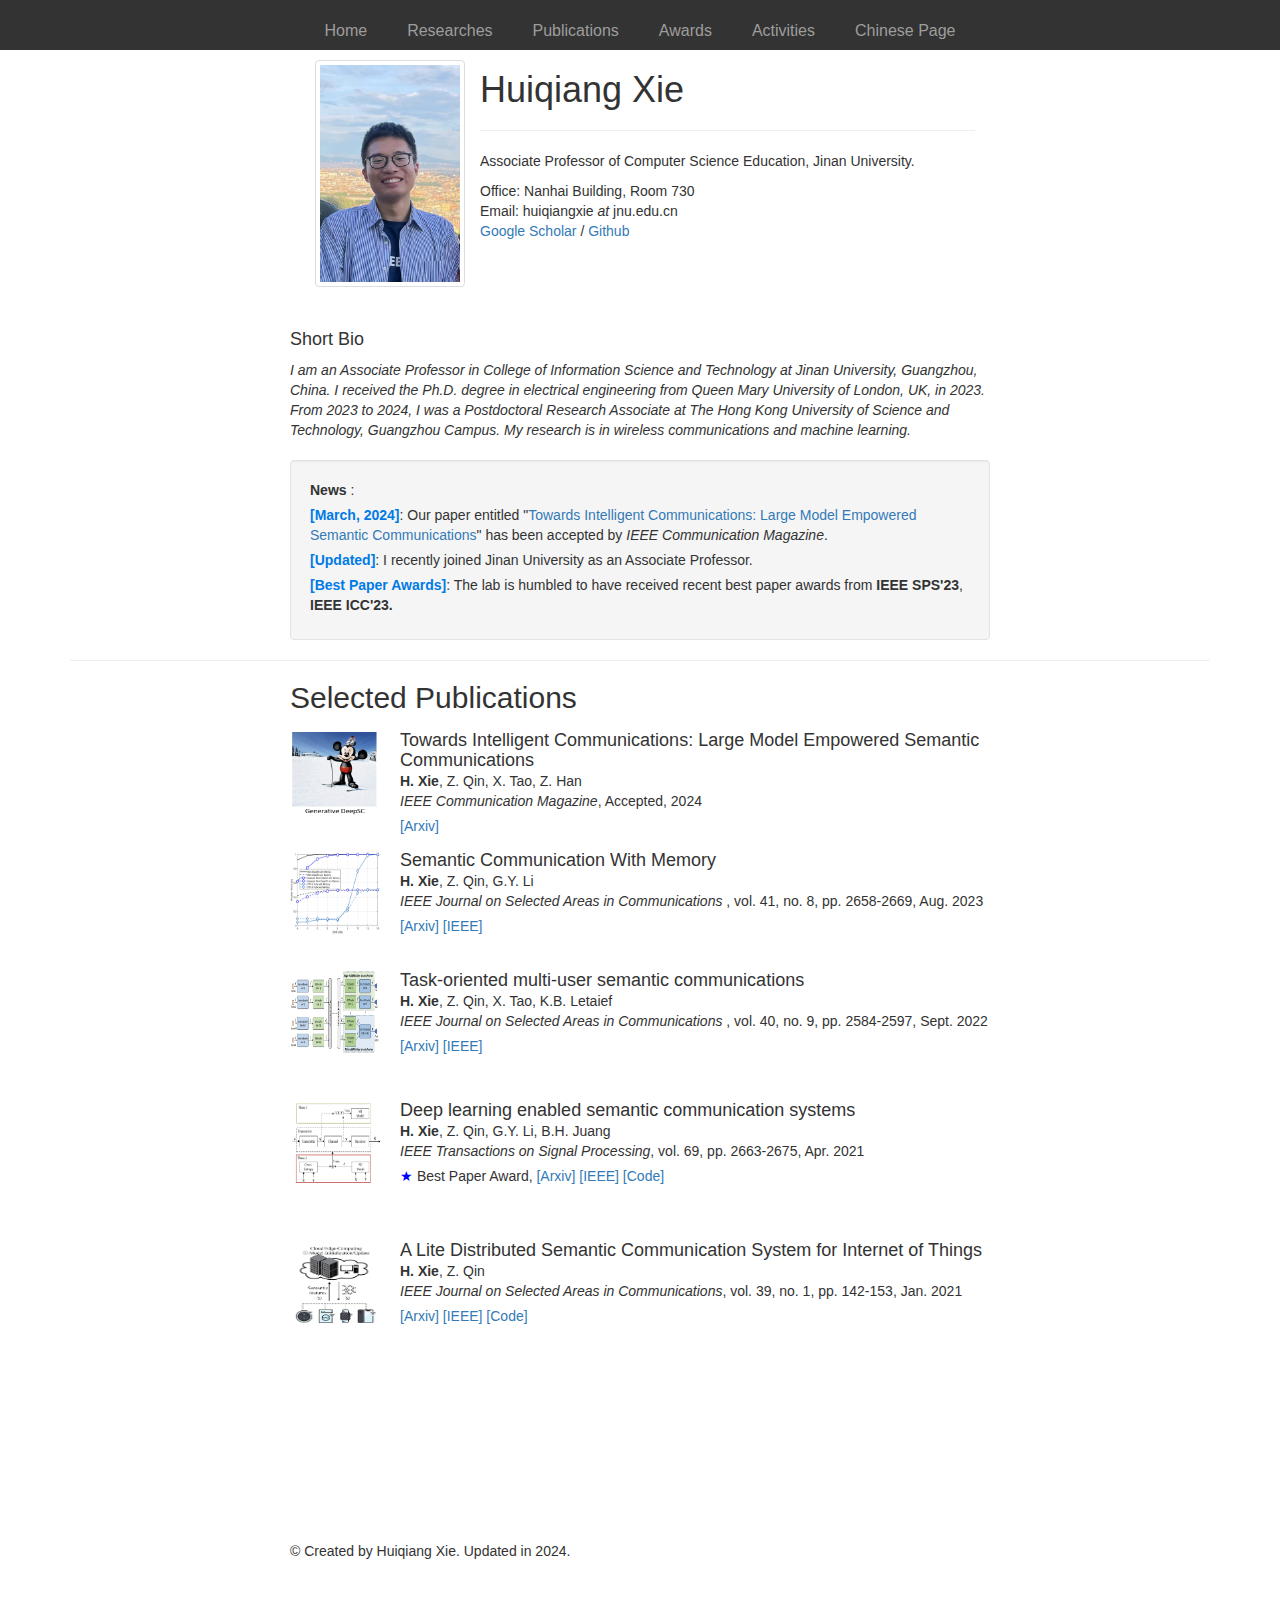
==== index.html @ 8deadef2 "personal pages" ====
<!doctype html>
<html class="no-js" lang="">

<head>
  <meta charset="utf-8">
  <meta name="viewport" content="width=device-width, initial-scale=1">
  <title>Huiqiang Xie</title>

  <link rel="stylesheet" href="css/style.css">
<!--  <link rel="stylesheet" href="css/style2.css">-->
  <link rel="stylesheet" href="plugins/bootstrap-custom/css/bootstrap.min.css">

  <script src="plugins/jquery.min.js"></script>
  <script src="plugins/moment.min.js"></script>
  <script src="plugins/bootstrap-custom/js/bootstrap.min.js"></script>
  <script src="plugins/ace/ace.js" type="text/javascript"></script>


  <meta name="description" content="">

  <meta property="og:title" content="">
  <meta property="og:type" content="">
  <meta property="og:url" content="">
  <meta property="og:image" content="">

  <link rel="icon" href="/favicon.ico" sizes="any">
  <link rel="icon" href="/icon.svg" type="image/svg+xml">
  <link rel="apple-touch-icon" href="icon.png">

  <link rel="manifest" href="site.webmanifest">
  <meta name="theme-color" content="#fafafa">
</head>



<body>

  <!--  Design the navigator bar-->
  <div class="nav">
    <ul class="navlist">
      <li class="btli"><a href="index.html">Home</a></li>
      <li class="btli"><a href="research.html">Researches</a></li>
      <li class="btli"><a href="publications.html">Publications</a></li>
      <li class="btli"><a href="awards.html">Awards</a></li>
      <li class="btli"><a href="activities.html">Activities</a></li>
<!--      <li class="btli"><a href="resources.html">Resources</a></li>-->
      <li class="btli"><a href="https://faculty.jnu.edu.cn/xxkxjsxy/xhq/list.htm">Chinese Page</a></li>
    </ul>
  </div>

<!--  put the photo and contact information-->
<div class="container" id="inner">
  <div class="mt-6">

        <div class="col-xs-6 col-sm-3">
          <a class="thumbnail profilePicture"> <img src="images/people/hqxie.jpg" > </a>
      	</div>

        <div class="col-xs-12 col-sm-9">
          <h1>Huiqiang Xie </h1>
          <p>
            <hr/>
          </p>
          <p>
            Associate Professor of Computer Science Education, Jinan University. <br/>
<!--            PhD advised by <a href = "http://geometry.stanford.edu/member/guibas/">Zhijin Qin</a> and <a href = "http://robotics.stanford.edu/users/sahami/bio.html">Mehran Sahami</a>.-->
          </p>

          <p>
             Office: Nanhai Building, Room 730 <br/>
             Email: huiqiangxie <i>at</i> jnu.edu.cn <br/>
            <a href="https://scholar.google.co.uk/citations?user=TPWdEcEAAAAJ&hl=en">Google Scholar</a> /
            <a href="https://github.com/HQXie0910">Github</a>
            <br/>
<!--            <a href="https://piechlab.stanford.edu/">The Piech Lab</a>-->
          </p>
        </div>
  </div>

  <div class="mt-6", style="margin-top: -30px">
    <h4>Short Bio</h4>
    <p>
    <em>
      I am an Associate Professor in College of Information Science and Technology at Jinan University, Guangzhou, China.
      I received the Ph.D. degree in electrical engineering from Queen Mary University of London, UK, in 2023.
      From 2023 to 2024, I was a Postdoctoral Research Associate at The Hong Kong University of Science and Technology, Guangzhou Campus.
      My research is in wireless communications and machine learning.
    </em>
    </p>
  </div>

  <div class="well", style="margin-top: -170px">
          <div style="margin-bottom:5px"><b>News</b> :
          </div>
          <!-- <div style="margin-bottom:5px"><b class="newsTitle">Grading Open-Ended Midterms</b>: Our work to rubric-grade novel open-ended exams was covered in the New York Times. See the <a href="http://ai.stanford.edu/blog/prototransformer/">HAI blog</a>.</div> -->
          <div style="margin-bottom:5px"><b class="newsTitle">[March, 2024]</b>:
              Our paper entitled "<a href="https://arxiv.org/abs/2402.13073">Towards Intelligent Communications: Large Model Empowered Semantic Communications</a>"
            has been accepted by <i>IEEE Communication Magazine</i>.

            </div>

          <div style="margin-bottom:5px"><b class="newsTitle">[Updated]</b>:
              I recently joined Jinan University as an Associate Professor.

            </div>

            <!-- <div style="margin-bottom:5px"><b class="newsTitle">AI Visual Acuity Test</b>: Our new <a href="https://myeyes.ai/">AI based algorithm</a> for precisely measuring vision was covered in <a href="https://www.sciencemag.org/news/2020/06/eye-robot-artificial-intelligence-dramatically-improves-accuracy-classic-eye-exam">Science Magazine</a> and <a href="https://www.thelancet.com/journals/lancet/article/PIIS0140-6736(21)02149-8/fulltext">the Lancet</a> [<a href="https://arxiv.org/pdf/1906.01811.pdf">paper</a>].</div> -->
            <!-- <div style="margin-bottom:5px"><b class="newsTitle">HAI Hoffman-Yee grant</b>: A group of CS and Education professors were recently awarded an HAI Hoffman-Yee grant and won a renewal.</div> -->
            <div style="margin-bottom:5px"><b class="newsTitle">[Best Paper Awards]</b>:
              The lab is humbled to have received recent best paper awards from
              <b> IEEE SPS'23</b>,
              <b>IEEE ICC'23. </b>
            </div>

<!--          <div style="margin-bottom:5px"><b class="newsTitle">To Prospective Students</b>:-->
<!--              I’m always looking for self-motivated students who want to pursue a Master degree in Electronic Engineering and Computer science. If you are with a solid background in wireless communications/computer science and a strong grounding in mathematical skills, please drop me an email with your CV and trans.-->
<!--            </div>-->


</div>

  <hr/>
  <div class="row">
    <div class="mt-6", style="margin-top: -20px">
      <h2>Selected Publications </h2>
    </div>
  </div>

  <div class="mt-6", style="margin-top: -250px">
  	<div class="" >
      <div class="mt-7">
        <a class="pull-left hexagonContainer">
        <img class="paperPicture"   src="images/papers/gen-deepsc.png"> </a>
      </div>

      <div class="media-body paperBody" style="height:100px">
        <h4 class="media-heading" style="margin-bottom:0px">Towards Intelligent Communications: Large Model Empowered Semantic Communications
        </h4>
        <p style="margin-bottom:0px">
          <b> H. Xie</b>, Z. Qin, X. Tao, Z. Han
        </p>

        <p >
          <i>IEEE Communication Magazine</i>, Accepted, 2024
        </p>

        <p style="margin-top: -5px">
          <a href="https://arxiv.org/abs/2402.13073">[Arxiv]</a>
<!--          <a href="https://ieeexplore.ieee.org/abstract/document/10159023">[IEEE]</a>-->
<!--          <a href="">[Cite]</a>-->
<!--          <a href="">[Code]</a>-->
        </p>

      </div>
	</div>
  </div>

<div class="mt-6", style="margin-top: -180px">
  	<div class="" >
  	  <div class="mt-7">
        <a class="pull-left hexagonContainer">
        <img class="paperPicture"   src="images/papers/m-deepsc.png"> </a>
      </div>

      <div class="media-body paperBody" style="height:100px">
        <h4 class="media-heading" style="margin-bottom:0px">Semantic Communication With Memory
        </h4>
        <p style="margin-bottom:0px">
          <b> H. Xie</b>, Z. Qin, G.Y. Li
        </p>

        <p >
          <i>IEEE Journal on Selected Areas in Communications </i>, vol. 41, no. 8, pp. 2658-2669, Aug. 2023
        </p>

        <p style="margin-top: -5px">
          <a href="https://arxiv.org/abs/2303.12335">[Arxiv]</a>
          <a href="https://ieeexplore.ieee.org/abstract/document/10159023">[IEEE]</a>
<!--          <a href="">[Cite]</a>-->
<!--          <a href="">[Code]</a>-->
        </p>

      </div>
	</div>
  </div>

    <div class="mt-6", style="margin-top: -180px">
  	<div class="" >
  	  <div class="mt-7">
        <a class="pull-left hexagonContainer">
        <img class="paperPicture"   src="images/papers/mu-deepsc.png"> </a>
      </div>

      <div class="media-body paperBody" style="height:100px">
        <h4 class="media-heading" style="margin-bottom:0px">Task-oriented multi-user semantic communications
        </h4>
        <p style="margin-bottom:0px">
          <b> H. Xie</b>, Z. Qin, X. Tao, K.B. Letaief
        </p>

        <p >
          <i>IEEE Journal on Selected Areas in Communications </i>, vol. 40, no. 9, pp. 2584-2597, Sept. 2022
        </p>

        <p style="margin-top: -5px">
          <a href="https://arxiv.org/abs/2112.10255">[Arxiv]</a>
          <a href="https://ieeexplore.ieee.org/abstract/document/9830752">[IEEE]</a>
<!--          <a href="">[Cite]</a>-->
<!--          <a href="">[Code]</a>-->
        </p>

      </div>
	</div>
  </div>

    <div class="mt-6", style="margin-top: -170px">
  	<div class="" >
  	  <div class="mt-7">
        <a class="pull-left hexagonContainer">
        <img class="paperPicture"   src="images/papers/deepsc.png"> </a>
      </div>
      <div class="media-body paperBody" style="height:100px">
        <h4 class="media-heading" style="margin-bottom:0px">Deep learning enabled semantic communication systems
        </h4>
        <p style="margin-bottom:0px">
          <b> H. Xie</b>, Z. Qin, G.Y. Li, B.H. Juang
        </p>

        <p >
          <i>IEEE Transactions on Signal Processing</i>, vol. 69, pp. 2663-2675, Apr. 2021
        </p>

        <p style="margin-top: -5px">
          <span style="color:blue">&#9733;</span> Best Paper Award,
          <a href="https://arxiv.org/abs/2006.10685">[Arxiv]</a>
          <a href="https://ieeexplore.ieee.org/abstract/document/9398576">[IEEE]</a>
<!--          <a href="">[Cite]</a>-->
          <a href="https://github.com/HQXie0910/The-implementations-of-DeepSC">[Code]</a>
        </p>

      </div>
	</div>
  </div>

      <div class="mt-6", style="margin-top: -160px">
  	<div class="" >
  	  <div class="mt-7">
        <a class="pull-left hexagonContainer">
        <img class="paperPicture"   src="images/papers/l-deepsc.png"> </a>
      </div>
      <div class="media-body paperBody" style="height:100px">
        <h4 class="media-heading" style="margin-bottom:0px">A Lite Distributed Semantic Communication System for Internet of Things
        </h4>
        <p style="margin-bottom:0px">
          <b> H. Xie</b>, Z. Qin
        </p>

        <p >
          <i>IEEE Journal on Selected Areas in Communications</i>, vol. 39, no. 1, pp. 142-153, Jan. 2021
        </p>

        <p style="margin-top: -5px">
<!--          <span style="color:blue">&#9733;</span> Best Paper Award,-->
          <a href="https://arxiv.org/abs/2007.11095">[Arxiv]</a>
          <a href="https://ieeexplore.ieee.org/abstract/document/9252948">[IEEE]</a>
<!--          <a href="">[Cite]</a>-->
          <a href="https://github.com/HQXie0910/Lite-DeepSC">[Code]</a>
        </p>

      </div>
	</div>
  </div>




</div>


<div class="row">
	<div class="mt-6">

		<div class="footer">
			<p class="pull-left">
				&copy; Created by Huiqiang Xie. Updated in 2024.
			</p>
		</div>
	</div>
</div>
  <!-- Add your site or application content here -->
<!--  <p>Hello world! This is HTML5 Boilerplate.</p>-->
  <script src="js/app.js"></script>

</body>

</html>
---- css/style.css ----
/*! HTML5 Boilerplate v9.0.0-RC1 | MIT License | https://html5boilerplate.com/ */

/* main.css 3.0.0 | MIT License | https://github.com/h5bp/main.css#readme */
/*
 * What follows is the result of much research on cross-browser styling.
 * Credit left inline and big thanks to Nicolas Gallagher, Jonathan Neal,
 * Kroc Camen, and the H5BP dev community and team.
 */

/* ==========================================================================
   Base styles: opinionated defaults
   ========================================================================== */

html {
  color: #222;
  font-size: 1em;
  line-height: 1.4;
}

/*
 * Remove text-shadow in selection highlight:
 * https://twitter.com/miketaylr/status/12228805301
 *
 * Customize the background color to match your design.
 */

::-moz-selection {
  background: #b3d4fc;
  text-shadow: none;
}

::selection {
  background: #b3d4fc;
  text-shadow: none;
}

/*
 * A better looking default horizontal rule
 */

hr {
  display: block;
  height: 1px;
  border: 0;
  border-top: 1px solid #ccc;
  margin: 1em 0;
  padding: 0;
}

/*
 * Remove the gap between audio, canvas, iframes,
 * images, videos and the bottom of their containers:
 * https://github.com/h5bp/html5-boilerplate/issues/440
 */

audio,
canvas,
iframe,
img,
svg,
video {
  vertical-align: middle;
}

/*
 * Remove default fieldset styles.
 */

fieldset {
  border: 0;
  margin: 0;
  padding: 0;
}

/*
 * Allow only vertical resizing of textareas.
 */

textarea {
  resize: vertical;
}

/* ==========================================================================
   Author's custom styles
   ========================================================================== */

/* ==========================================================================
   Helper classes
   ========================================================================== */

/*
 * Hide visually and from screen readers
 */

.hidden,
[hidden] {
  display: none !important;
}

/*
 * Hide only visually, but have it available for screen readers:
 * https://snook.ca/archives/html_and_css/hiding-content-for-accessibility
 *
 * 1. For long content, line feeds are not interpreted as spaces and small width
 *    causes content to wrap 1 word per line:
 *    https://medium.com/@jessebeach/beware-smushed-off-screen-accessible-text-5952a4c2cbfe
 */

.visually-hidden {
  border: 0;
  clip: rect(0, 0, 0, 0);
  height: 1px;
  margin: -1px;
  overflow: hidden;
  padding: 0;
  position: absolute;
  white-space: nowrap;
  width: 1px;
  /* 1 */
}

/*
 * Extends the .visually-hidden class to allow the element
 * to be focusable when navigated to via the keyboard:
 * https://www.drupal.org/node/897638
 */

.visually-hidden.focusable:active,
.visually-hidden.focusable:focus {
  clip: auto;
  height: auto;
  margin: 0;
  overflow: visible;
  position: static;
  white-space: inherit;
  width: auto;
}

/*
 * Hide visually and from screen readers, but maintain layout
 */

.invisible {
  visibility: hidden;
}

/*
 * Clearfix: contain floats
 *
 * The use of `table` rather than `block` is only necessary if using
 * `::before` to contain the top-margins of child elements.
 */

.clearfix::before,
.clearfix::after {
  content: "";
  display: table;
}

.clearfix::after {
  clear: both;
}

/* ==========================================================================
   EXAMPLE Media Queries for Responsive Design.
   These examples override the primary ('mobile first') styles.
   Modify as content requires.
   ========================================================================== */

@media only screen and (min-width: 35em) {
  /* Style adjustments for viewports that meet the condition */
}

@media print,
  (-webkit-min-device-pixel-ratio: 1.25),
  (min-resolution: 1.25dppx),
  (min-resolution: 120dpi) {
  /* Style adjustments for high resolution devices */
}

/* ==========================================================================
   Print styles.
   Inlined to avoid the additional HTTP request:
   https://www.phpied.com/delay-loading-your-print-css/
   ========================================================================== */

@media print {
  *,
  *::before,
  *::after {
    background: #fff !important;
    color: #000 !important;
    /* Black prints faster */
    box-shadow: none !important;
    text-shadow: none !important;
  }

  a,
  a:visited {
    text-decoration: underline;
  }

  a[href]::after {
    content: " (" attr(href) ")";
  }

  abbr[title]::after {
    content: " (" attr(title) ")";
  }

  /*
   * Don't show links that are fragment identifiers,
   * or use the `javascript:` pseudo protocol
   */
  a[href^="#"]::after,
  a[href^="javascript:"]::after {
    content: "";
  }

  pre {
    white-space: pre-wrap !important;
  }

  pre,
  blockquote {
    border: 1px solid #999;
    page-break-inside: avoid;
  }

  tr,
  img {
    page-break-inside: avoid;
  }

  p,
  h2,
  h3 {
    orphans: 3;
    widows: 3;
  }

  h2,
  h3 {
    page-break-after: avoid;
  }
}


.nav{
  height: 50px;
  background: #333333;
  /*box-shadow: 0 1px 2px #5e5e5e;*/
  text-align:center;
}
*{
  margin: 0;
  padding: 0;
  text-decoration: none;
  list-style: none;
}

.btli{
  font-size: medium;
  float: left;
  /*width: 100px;*/
  margin: 20px;
  /*padding-left: 100px;*/
  /*padding-top: 14px;*/
  /*line-height: 40px;*/
  position: relative;
  /*text-align: center;*/
}

.navlist{
  display:inline-block;
}

/*set the color for herlink*/
.navlist a{
  color: #9d9d9d;
  border-radius: 6px;
  text-align: center;
}

.navlist a:hover{
  color: #ffffff;
  background-color: transparent;
  text-decoration: none;
}

/*.ysa{*/
/*  margin-top: 10px;*/
/*  width: 500px;*/
/*  height: 200px;*/
/*  border: 1px solid #cccccc;*/
/*  margin-left: auto;*/
/*  margin-right: auto;*/
/*}*/
/*!*.col-xs-6{*!*/
/*!*  float: left;*!*/
/*!*  width: 50px;*!*/
/*!*  height: 200px;*!*/
/*!*  !*background: #333333;*!*!*/
/*!*}*!*/

/*.col-xs-8{*/
/*  float: left;*/
/*  width: 450px;*/
/*  height: 200px;*/
/*}*/


/*.col-xs-6 {*/
/*    width: 50%;*/
/*    position: relative;*/
/*    min-height: 1px;*/
/*    padding-right: 15px;*/
/*    padding-left: 15px;*/
/*    float: left*/
/*}*/

/*.col-sm-9 {*/
/*    width: 75%;*/
/*    position: relative;*/
/*    min-height: 1px;*/
/*    padding-right: 15px;*/
/*    padding-left: 15px;*/
/*    float:left*/
/*    }*/

/*.col-xs-12 {*/
/*    width: 100%;*/
/*    position: relative;*/
/*    min-height: 1px;*/
/*    padding-right: 15px;*/
/*    padding-left: 15px;*/
/*    float:left*/
/*}*/
.profilePicture{
  width:150px;
	margin-bottom:0px !important;
	margin-top:10px;
  margin-left: 10px;
}

.paperPicture{
  width: 90px;
  height: 85px;
	margin-bottom:0px !important;
	margin-top:0px;
  margin-left: 0px;

}

.researchPicture{
  width:10px;
	margin-bottom:0px !important;
	margin-top:10px;
  margin-left: 10px;
}

/*.thumbnail {*/
/*    display: block;*/
/*    padding: 4px;*/
/*    margin-bottom: 20px;*/
/*    line-height: 1.42857143;*/
/*    background-color: #fff;*/
/*    border: 1px solid #ddd;*/
/*    border-radius: 4px;*/
/*    -webkit-transition: border .2s ease-in-out;*/
/*    -o-transition: border .2s ease-in-out;*/
/*    transition: border .2s ease-in-out*/
/*}*/

.mt-6{
  width:700px;
  height: 300px;
  /*border: 1px solid #cccccc;*/
  margin-left: auto;
  margin-right: auto;
}

.mt-7{
  width:100px;
  float: left;
  /*height: 300px;*/
  /*border: 1px solid #cccccc;*/
  margin-left: auto;
  margin-right: 10px;
}

.mt-55{
  width:700px;
  height: 100px;
  /*border: 1px solid #cccccc;*/
  margin-left: auto;
  margin-right: auto;
}

.newsTitle {
	color:#007BE6;
}

.newsChines{
  font-family: Tiger;
}
/*.navbar-brand {*/
/*    float: left;*/
/*    padding: 15px 15px;*/
/*    font-size: 18px;*/
/*    line-height: 20px;*/
/*    height: 50px*/
/*}*/

/*.navbar-inverse .navbar-brand:hover,.navbar-inverse .navbar-brand:focus {*/
/*    color: #fff;*/
/*    background-color: transparent*/
/*}*/
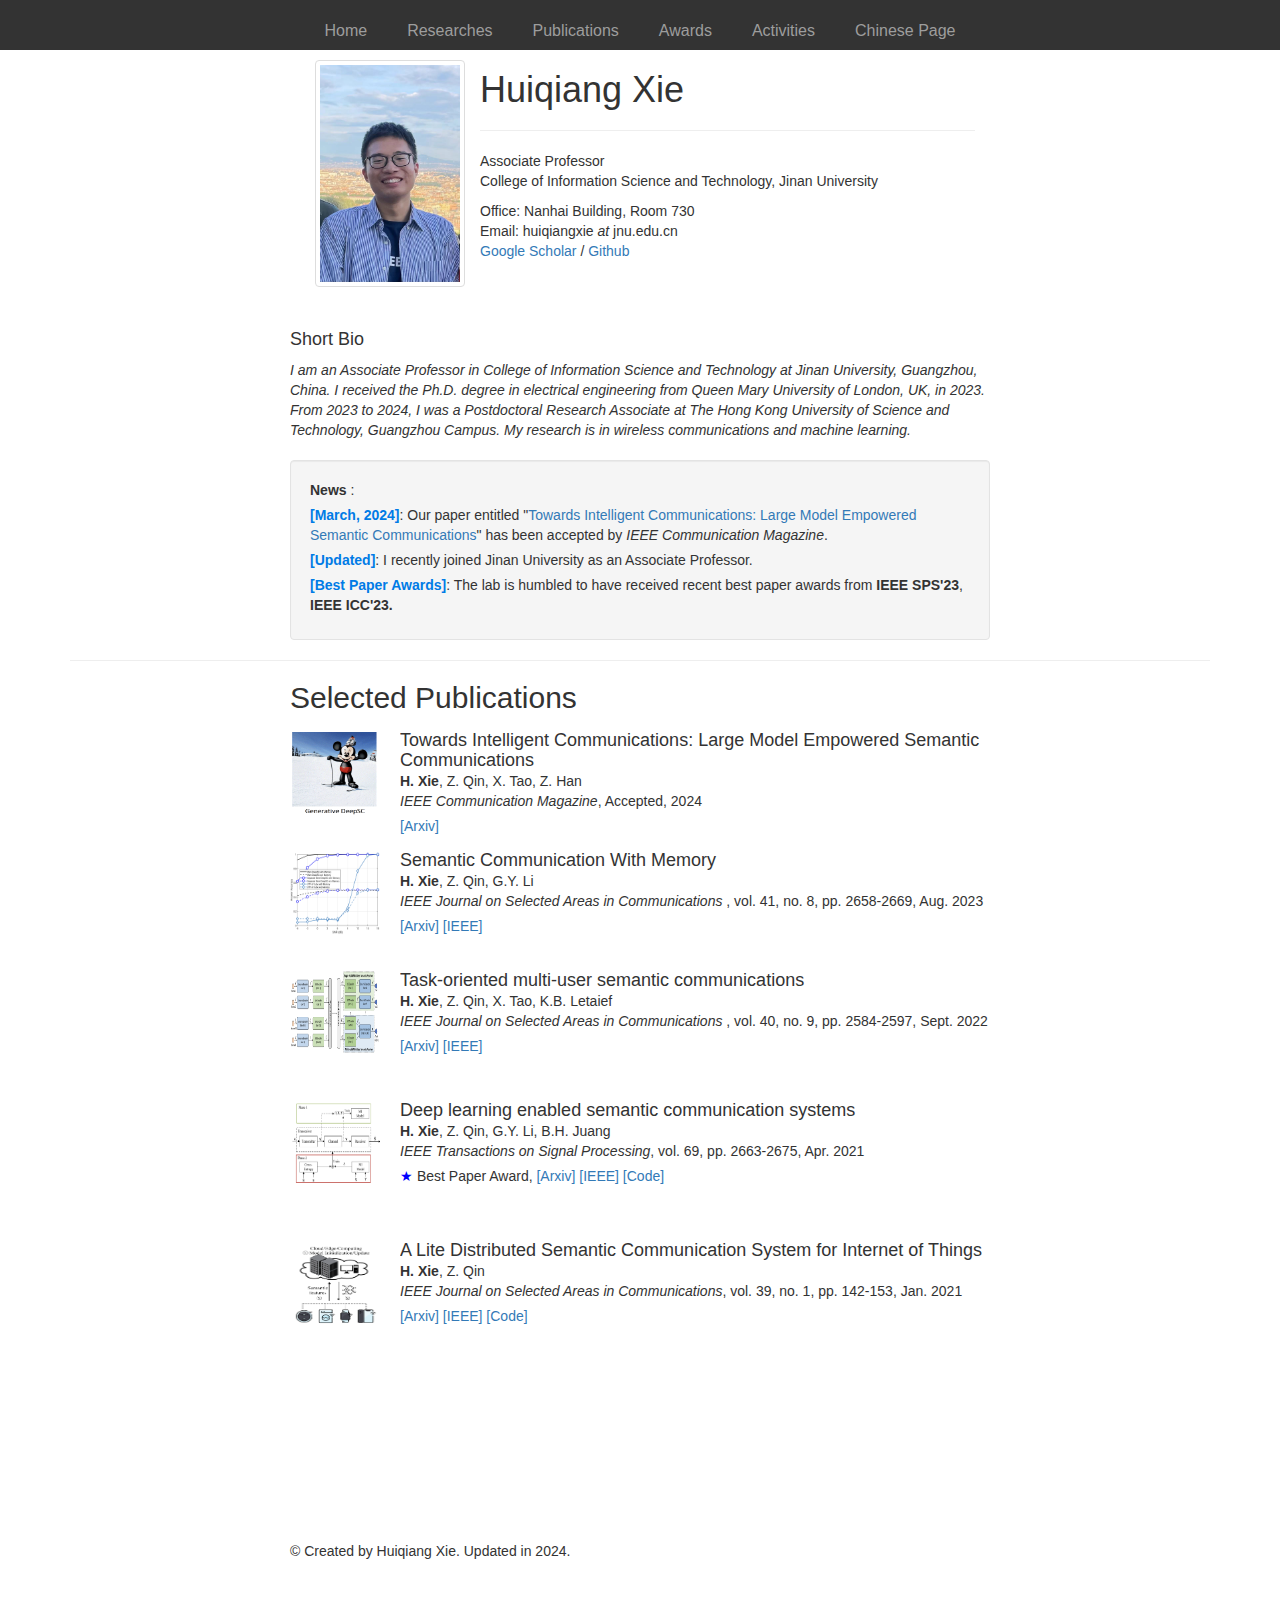
==== commit 0796eddd: "update index" ====
--- a/index.html
+++ b/index.html
@@ -62,7 +62,8 @@
             <hr/>
           </p>
           <p>
-            Associate Professor of Computer Science Education, Jinan University. <br/>
+            Associate Professor <br/>
+            College of Information Science and Technology, Jinan University <br/>
 <!--            PhD advised by <a href = "http://geometry.stanford.edu/member/guibas/">Zhijin Qin</a> and <a href = "http://robotics.stanford.edu/users/sahami/bio.html">Mehran Sahami</a>.-->
           </p>
 
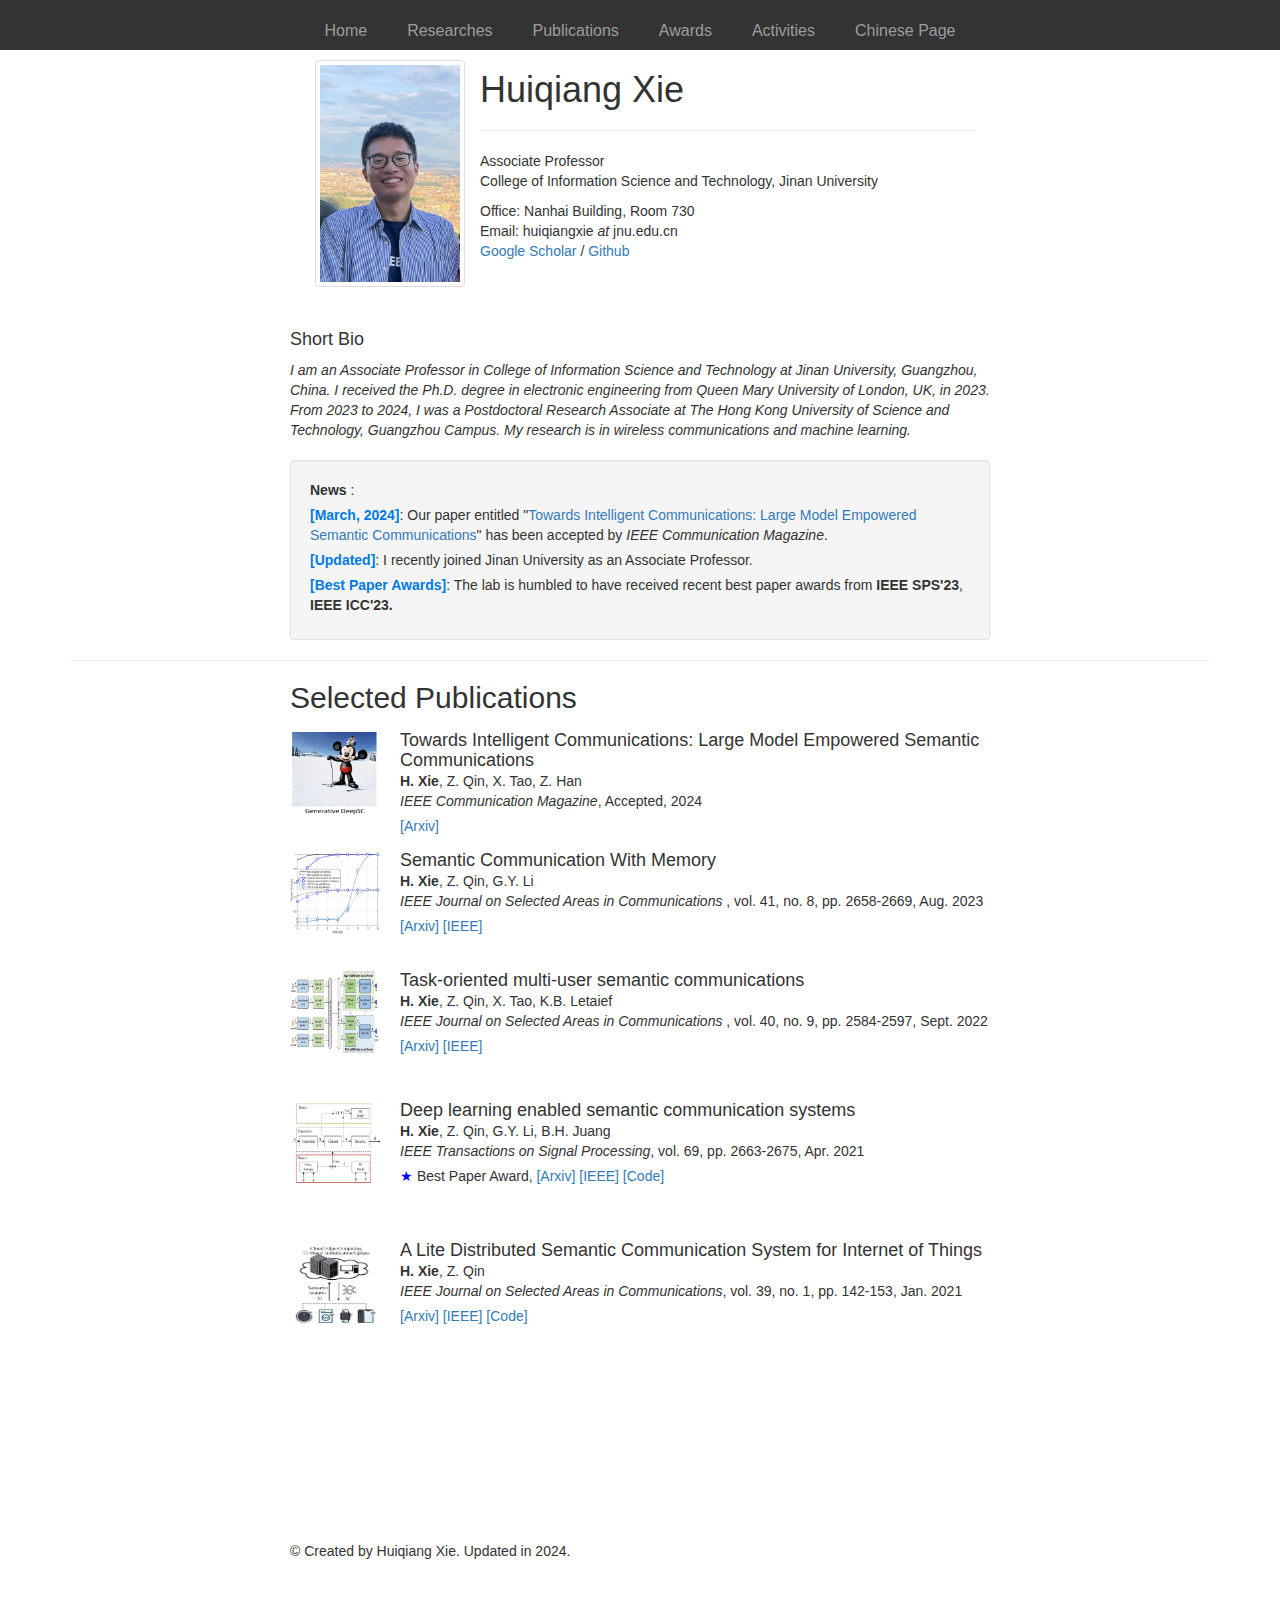
==== commit 1ec94079: "update index" ====
--- a/index.html
+++ b/index.html
@@ -83,7 +83,7 @@
     <p>
     <em>
       I am an Associate Professor in College of Information Science and Technology at Jinan University, Guangzhou, China.
-      I received the Ph.D. degree in electrical engineering from Queen Mary University of London, UK, in 2023.
+      I received the Ph.D. degree in electronic engineering from Queen Mary University of London, UK, in 2023.
       From 2023 to 2024, I was a Postdoctoral Research Associate at The Hong Kong University of Science and Technology, Guangzhou Campus.
       My research is in wireless communications and machine learning.
     </em>
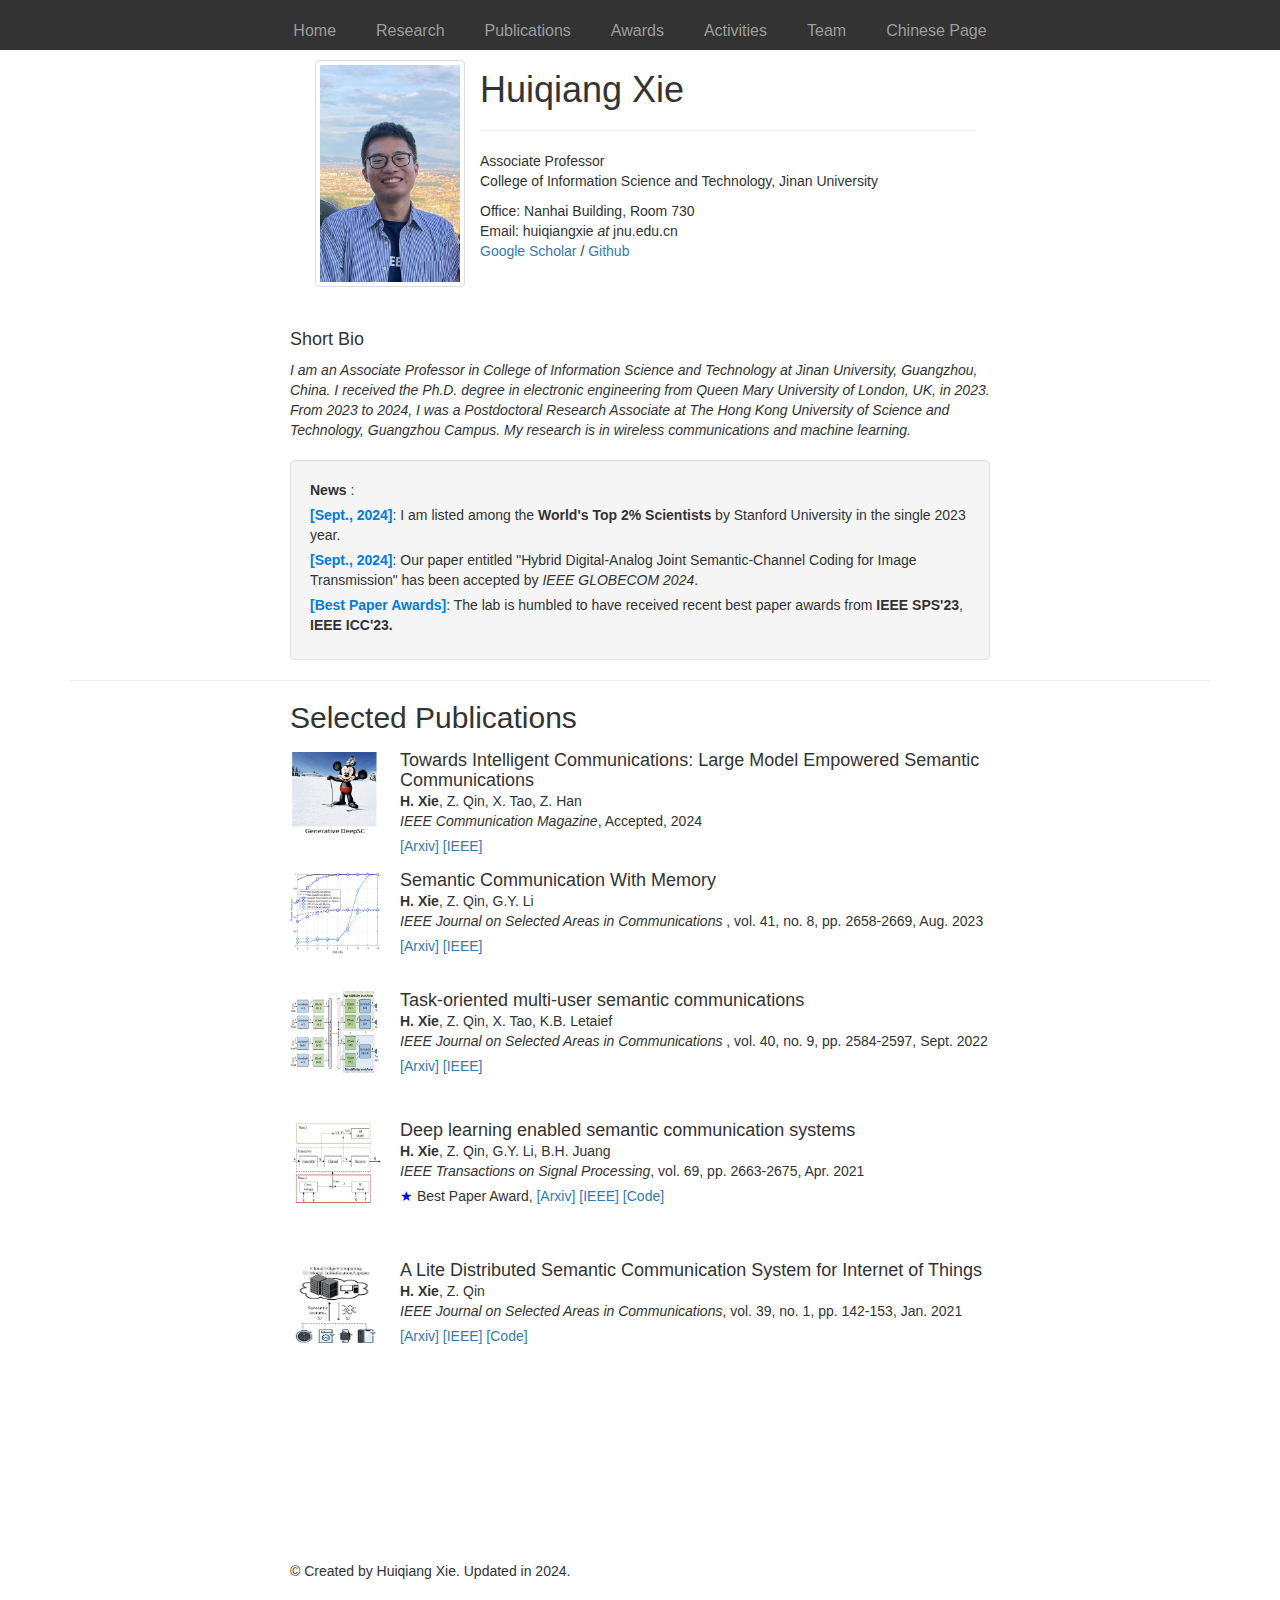
==== commit bc514d87: "update the publications and team members" ====
--- a/index.html
+++ b/index.html
@@ -36,14 +36,14 @@
 <body>
 
   <!--  Design the navigator bar-->
-  <div class="nav">
+<div class="nav">
     <ul class="navlist">
       <li class="btli"><a href="index.html">Home</a></li>
-      <li class="btli"><a href="research.html">Researches</a></li>
+      <li class="btli"><a href="research.html">Research</a></li>
       <li class="btli"><a href="publications.html">Publications</a></li>
       <li class="btli"><a href="awards.html">Awards</a></li>
       <li class="btli"><a href="activities.html">Activities</a></li>
-<!--      <li class="btli"><a href="resources.html">Resources</a></li>-->
+      <li class="btli"><a href="resources.html">Team</a></li>
       <li class="btli"><a href="https://faculty.jnu.edu.cn/xxkxjsxy/xhq/list.htm">Chinese Page</a></li>
     </ul>
   </div>
@@ -94,14 +94,15 @@
           <div style="margin-bottom:5px"><b>News</b> :
           </div>
           <!-- <div style="margin-bottom:5px"><b class="newsTitle">Grading Open-Ended Midterms</b>: Our work to rubric-grade novel open-ended exams was covered in the New York Times. See the <a href="http://ai.stanford.edu/blog/prototransformer/">HAI blog</a>.</div> -->
-          <div style="margin-bottom:5px"><b class="newsTitle">[March, 2024]</b>:
-              Our paper entitled "<a href="https://arxiv.org/abs/2402.13073">Towards Intelligent Communications: Large Model Empowered Semantic Communications</a>"
-            has been accepted by <i>IEEE Communication Magazine</i>.
+          <div style="margin-bottom:5px"><b class="newsTitle">[Sept., 2024]</b>:
+            I am listed among the <b> World's Top 2% Scientists </b> by Stanford University in the single 2023 year.
+<!--            Our paper entitled "<a href="https://arxiv.org/abs/2402.13073">Towards Intelligent Communications: Large Model Empowered Semantic Communications</a>"-->
+<!--            has been accepted by <i>IEEE Communication Magazine</i>.-->
 
             </div>
 
-          <div style="margin-bottom:5px"><b class="newsTitle">[Updated]</b>:
-              I recently joined Jinan University as an Associate Professor.
+          <div style="margin-bottom:5px"><b class="newsTitle">[Sept., 2024]</b>:
+              Our paper entitled "Hybrid Digital-Analog Joint Semantic-Channel Coding for Image Transmission" has been accepted by <i>IEEE GLOBECOM 2024</i>.
 
             </div>
 
@@ -147,7 +148,7 @@
 
         <p style="margin-top: -5px">
           <a href="https://arxiv.org/abs/2402.13073">[Arxiv]</a>
-<!--          <a href="https://ieeexplore.ieee.org/abstract/document/10159023">[IEEE]</a>-->
+          <a href="https://ieeexplore.ieee.org/document/10599117">[IEEE]</a>
 <!--          <a href="">[Cite]</a>-->
 <!--          <a href="">[Code]</a>-->
         </p>
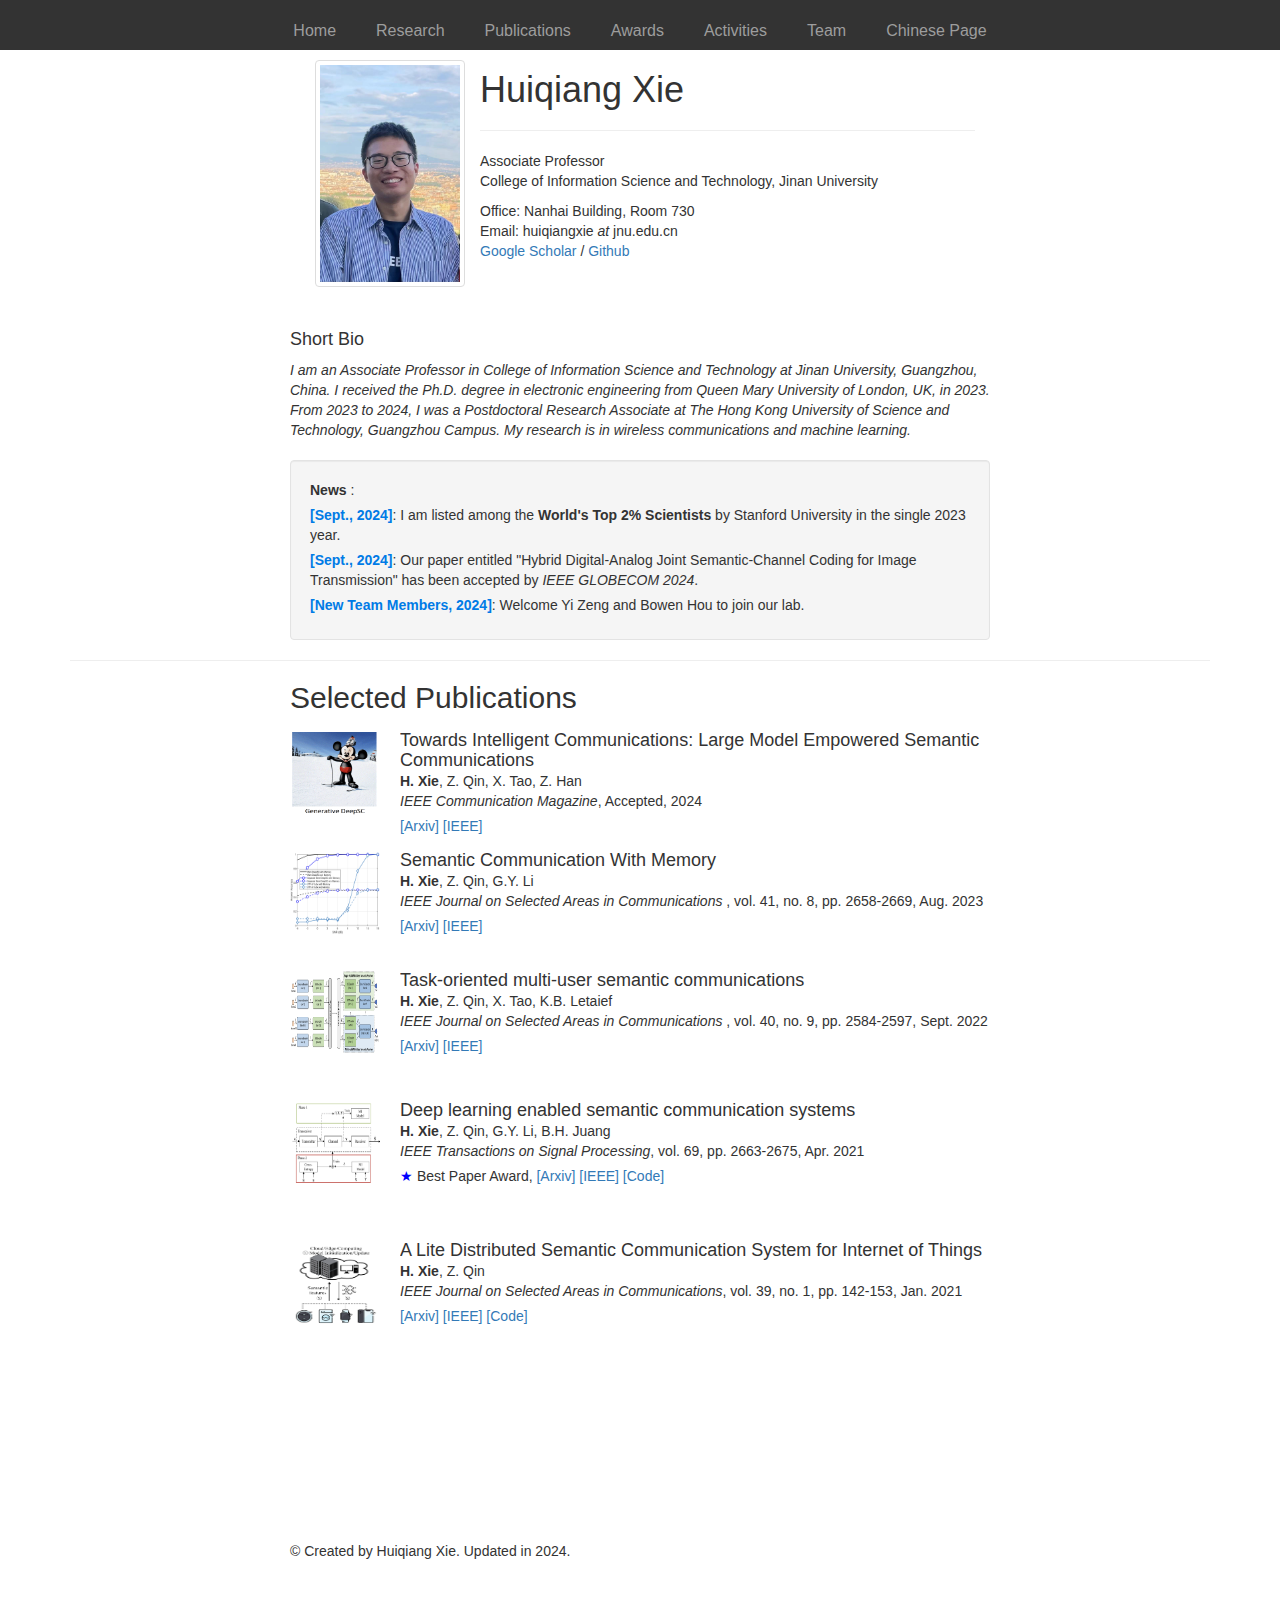
==== commit 1c013b60: "update index and awards" ====
--- a/index.html
+++ b/index.html
@@ -93,26 +93,30 @@
   <div class="well", style="margin-top: -170px">
           <div style="margin-bottom:5px"><b>News</b> :
           </div>
+
+
+
           <!-- <div style="margin-bottom:5px"><b class="newsTitle">Grading Open-Ended Midterms</b>: Our work to rubric-grade novel open-ended exams was covered in the New York Times. See the <a href="http://ai.stanford.edu/blog/prototransformer/">HAI blog</a>.</div> -->
           <div style="margin-bottom:5px"><b class="newsTitle">[Sept., 2024]</b>:
             I am listed among the <b> World's Top 2% Scientists </b> by Stanford University in the single 2023 year.
-<!--            Our paper entitled "<a href="https://arxiv.org/abs/2402.13073">Towards Intelligent Communications: Large Model Empowered Semantic Communications</a>"-->
-<!--            has been accepted by <i>IEEE Communication Magazine</i>.-->
-
             </div>
 
           <div style="margin-bottom:5px"><b class="newsTitle">[Sept., 2024]</b>:
               Our paper entitled "Hybrid Digital-Analog Joint Semantic-Channel Coding for Image Transmission" has been accepted by <i>IEEE GLOBECOM 2024</i>.
-
-            </div>
+          </div>
+
+          <div style="margin-bottom:5px"><b class="newsTitle">[New Team Members, 2024]</b>:
+              Welcome Yi Zeng and Bowen Hou to join our lab.
+          </div>
 
             <!-- <div style="margin-bottom:5px"><b class="newsTitle">AI Visual Acuity Test</b>: Our new <a href="https://myeyes.ai/">AI based algorithm</a> for precisely measuring vision was covered in <a href="https://www.sciencemag.org/news/2020/06/eye-robot-artificial-intelligence-dramatically-improves-accuracy-classic-eye-exam">Science Magazine</a> and <a href="https://www.thelancet.com/journals/lancet/article/PIIS0140-6736(21)02149-8/fulltext">the Lancet</a> [<a href="https://arxiv.org/pdf/1906.01811.pdf">paper</a>].</div> -->
+
             <!-- <div style="margin-bottom:5px"><b class="newsTitle">HAI Hoffman-Yee grant</b>: A group of CS and Education professors were recently awarded an HAI Hoffman-Yee grant and won a renewal.</div> -->
-            <div style="margin-bottom:5px"><b class="newsTitle">[Best Paper Awards]</b>:
-              The lab is humbled to have received recent best paper awards from
-              <b> IEEE SPS'23</b>,
-              <b>IEEE ICC'23. </b>
-            </div>
+<!--          <div style="margin-bottom:5px"><b class="newsTitle">[Best Paper Awards]</b>:-->
+<!--            The lab is humbled to have received recent best paper awards from-->
+<!--            <b> IEEE SPS'23</b>,-->
+<!--            <b>IEEE ICC'23. </b>-->
+<!--          </div>-->
 
 <!--          <div style="margin-bottom:5px"><b class="newsTitle">To Prospective Students</b>:-->
 <!--              I’m always looking for self-motivated students who want to pursue a Master degree in Electronic Engineering and Computer science. If you are with a solid background in wireless communications/computer science and a strong grounding in mathematical skills, please drop me an email with your CV and trans.-->
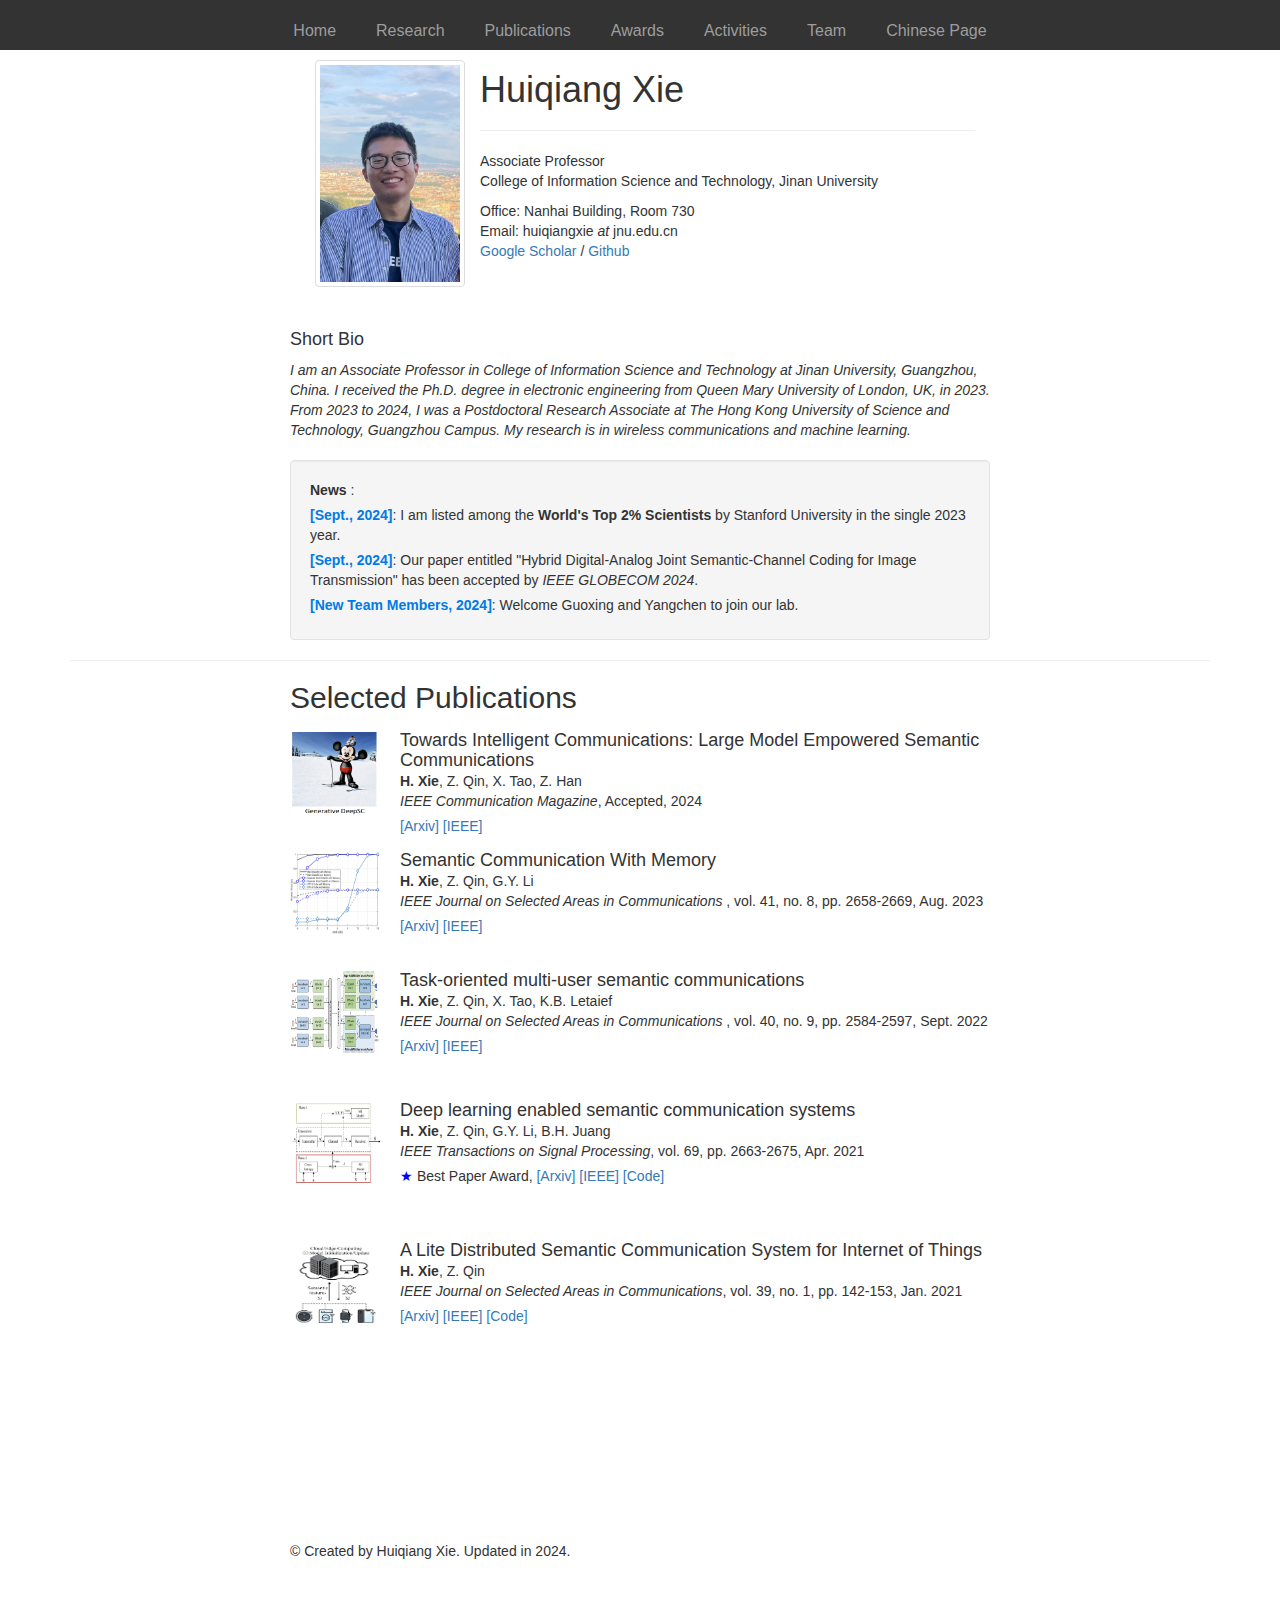
==== commit c1d3bd1f: "update index and members" ====
--- a/index.html
+++ b/index.html
@@ -106,7 +106,7 @@
           </div>
 
           <div style="margin-bottom:5px"><b class="newsTitle">[New Team Members, 2024]</b>:
-              Welcome Yi Zeng and Bowen Hou to join our lab.
+              Welcome Guoxing and Yangchen to join our lab.
           </div>
 
             <!-- <div style="margin-bottom:5px"><b class="newsTitle">AI Visual Acuity Test</b>: Our new <a href="https://myeyes.ai/">AI based algorithm</a> for precisely measuring vision was covered in <a href="https://www.sciencemag.org/news/2020/06/eye-robot-artificial-intelligence-dramatically-improves-accuracy-classic-eye-exam">Science Magazine</a> and <a href="https://www.thelancet.com/journals/lancet/article/PIIS0140-6736(21)02149-8/fulltext">the Lancet</a> [<a href="https://arxiv.org/pdf/1906.01811.pdf">paper</a>].</div> -->
